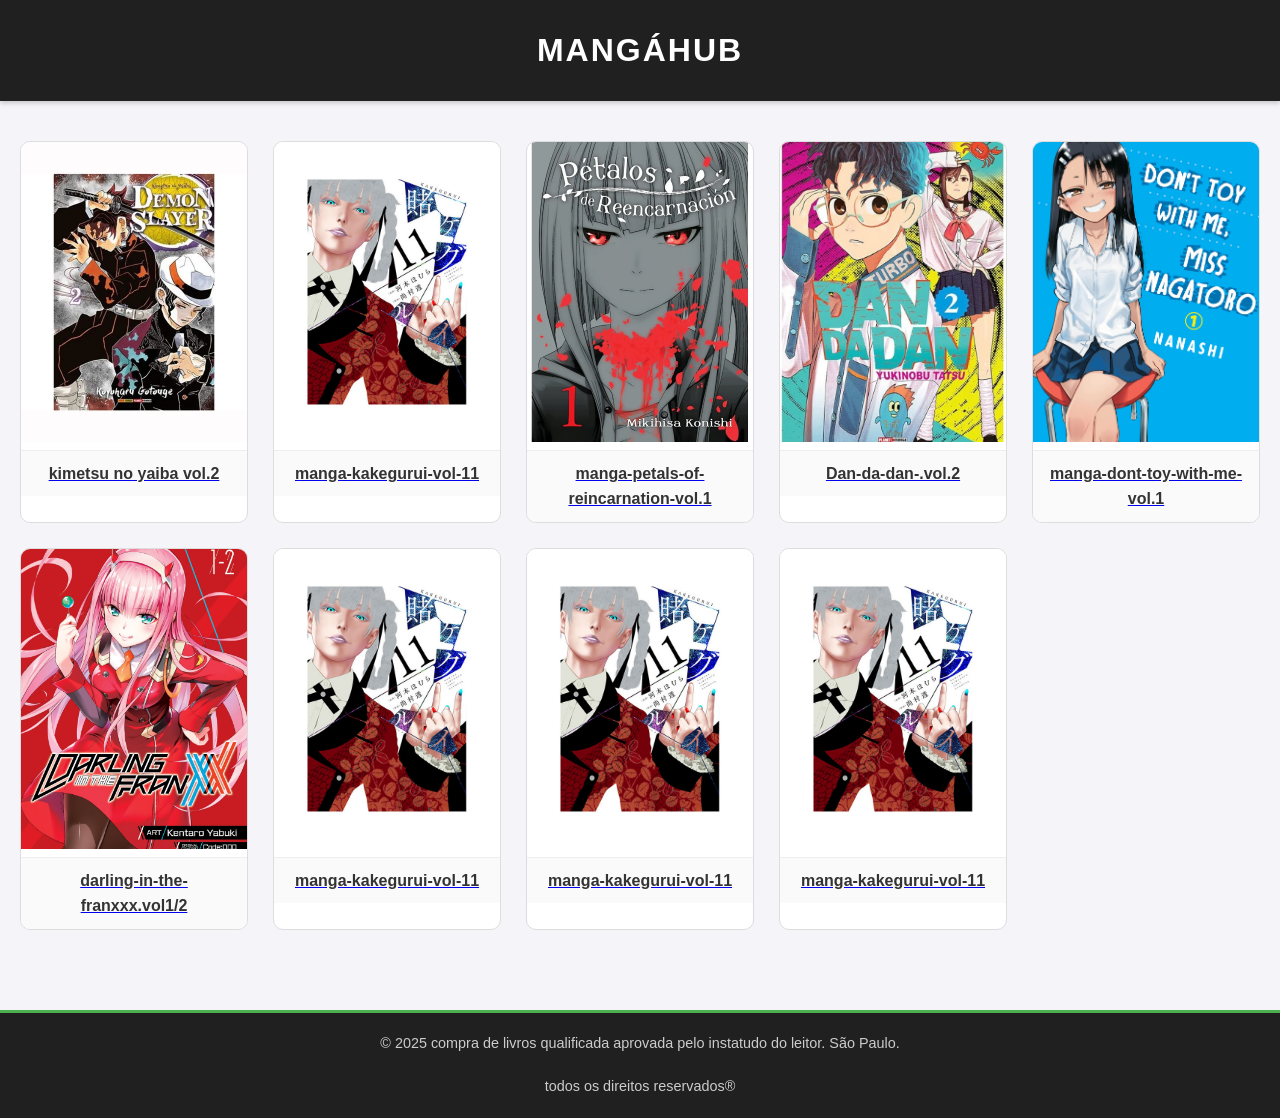
==== index.html @ 23abeed7 "loja de livros" ====
<!DOCTYPE html>
<html lang="pt-BR">
<head>
  <meta charset="UTF-8" />
  <meta name="viewport" content="width=device-width, initial-scale=1" />
  <title>MangáHub</title>
  <link rel="stylesheet" href="style.css" />
</head>
<body>
  <header>
    <h1>MangáHub</h1>
  </header>

  <main>
    <section class="lista-livros">
      <article class="livro">
        <a href="livro1.html">
          <img src="image/demon-slayer.webp" alt="Capa do livro Exemplo 1" />
          <h2>kimetsu no yaiba vol.2</h2>
        </a>
      </article>

      <article class="livro">
        <a href="livro2.html">
          <img src="image/manga-kakegurui-vol-11.jpg" alt="Capa do livro Exemplo 2" />
          <h2>manga-kakegurui-vol-11</h2>
        </a>
      </article>
      <article class="livro">
        <a href="livro3.html">
          <img src="image/1200.webp" alt="Capa do livro3" />
          <h2>manga-petals-of-reincarnation-vol.1</h2>
        </a>
      </article>
      <article class="livro">
        <a href="livro4.html">
          <img src="image/71JSvWXlVyL._AC_UL900_SR615,900_.jpg" alt="Capa do livro Exemplo 4" />
          <h2>Dan-da-dan-.vol.2</h2>
        </a>
      </article>
      <article class="livro">
        <a href="livro5.html">
          <img src="image/81kbB1p1AkL.jpg" alt="Capa do livro Exemplo 5" />
          <h2>manga-dont-toy-with-me-vol.1</h2>
        </a>
      </article>
      <article class="livro">
        <a href="livro6.html">
          <img src="image/81ecxwQEHLL.jpg" alt="Capa do livro Exemplo 6" />
          <h2>darling-in-the-franxxx.vol1/2</h2>
        </a>
      </article>
      <article class="livro">
        <a href="livro2.html">
          <img src="image/manga-kakegurui-vol-11.jpg" alt="Capa do livro Exemplo 2" />
          <h2>manga-kakegurui-vol-11</h2>
        </a>
      </article>
      <article class="livro">
        <a href="livro2.html">
          <img src="image/manga-kakegurui-vol-11.jpg" alt="Capa do livro Exemplo 2" />
          <h2>manga-kakegurui-vol-11</h2>
        </a>
      </article>
      <article class="livro">
        <a href="livro2.html">
          <img src="image/manga-kakegurui-vol-11.jpg" alt="Capa do livro Exemplo 2" />
          <h2>manga-kakegurui-vol-11</h2>
        </a>
      </article>
    </section>
  </main>

  <footer>
    <p>© 2025 compra de livros qualificada aprovada pelo instatudo do leitor. São Paulo. <br><br>todos os direitos reservados®</p>
  </footer>
</body>
</html>
---- style.css ----
/* RESET E CONFIGURAÇÕES GERAIS */
* {
  margin: 0;
  padding: 0;
  box-sizing: border-box;
}

body {
  font-family: "Poppins", Arial, sans-serif;
  background-color: #f4f4f9;
  color: #222;
  line-height: 1.6;
  padding: 0;
}

/* CABEÇALHO */
header {
  background-color: #202020;
  color: #fff;
  text-align: center;
  padding: 25px 10px;
  box-shadow: 0 2px 5px rgba(0, 0, 0, 0.2);
}

header h1 {
  font-size: 2rem;
  letter-spacing: 2px;
  text-transform: uppercase;
}

nav {
  margin-top: 10px;
}

nav a {
  color: #4caf50;
  font-weight: bold;
  text-decoration: none;
  margin: 0 10px;
  transition: color 0.3s;
}

nav a:hover {
  color: #76ff7a;
}

/* LISTA DE MANGÁS (INDEX.HTML) */
main {
  padding: 40px 20px;
}

.lista-livros {
  display: grid;
  grid-template-columns: repeat(auto-fit, minmax(200px, 1fr));
  gap: 25px;
  justify-items: center;
}

.livro {
  background-color: #fff;
  border: 1px solid #ddd;
  border-radius: 10px;
  overflow: hidden;
  text-align: center;
  transition: transform 0.3s, box-shadow 0.3s;
  width: 100%;
  max-width: 230px;
}

.livro:hover {
  transform: translateY(-5px);
  box-shadow: 0 5px 15px rgba(0, 0, 0, 0.15);
}

.livro img {
  width: 100%;
  height: 300px;
  object-fit: cover;
}

.livro h2 {
  font-size: 1rem;
  padding: 10px;
  color: #333;
  background-color: #fafafa;
  border-top: 1px solid #eee;
}

/* PÁGINA INDIVIDUAL DO LIVRO */
.detalhes-livro {
  display: flex;
  flex-wrap: wrap;
  gap: 30px;
  max-width: 900px;
  margin: 40px auto;
  background: #fff;
  padding: 25px;
  border-radius: 10px;
  border: 1px solid #ddd;
  box-shadow: 0 4px 10px rgba(0, 0, 0, 0.05);
  align-items: flex-start;
}

.detalhes-livro img {
  max-width: 350px;
  height: auto;
  border-radius: 8px;
  flex-shrink: 0;
}

.detalhes-info {
  flex: 1;
  display: flex;
  flex-direction: column;
}

.detalhes-info h2 {
  margin-bottom: 10px;
  color: #222;
}

.detalhes-info p {
  margin-bottom: 15px;
  font-size: 1rem;
  text-align: justify;
}

.preco {
  font-weight: bold;
  color: #222;
  margin-bottom: 15px;
  font-size: 1.1em;
}

.btn-comprar {
  padding: 12px 25px;
  background-color: #4caf50;
  color: white;
  border: none;
  border-radius: 6px;
  cursor: pointer;
  font-size: 1em;
  width: fit-content;
  transition: background-color 0.3s, transform 0.2s;
}

.btn-comprar:hover {
  background-color: #45a049;
  transform: scale(1.05);
}

/* RODAPÉ */
footer {
  background-color: #202020;
  color: #ccc;
  text-align: center;
  padding: 20px;
  margin-top: 40px;
  font-size: 0.9em;
  border-top: 3px solid #4caf50;
}

footer p {
  line-height: 1.5;
}

/* RESPONSIVIDADE */
@media (max-width: 768px) {
  header h1 {
    font-size: 1.6rem;
  }

  .detalhes-livro {
    flex-direction: column;
    text-align: center;
  }

  .detalhes-livro img {
    margin: 0 auto;
    max-width: 90%;
  }

  .btn-comprar {
    align-self: center;
  }
}
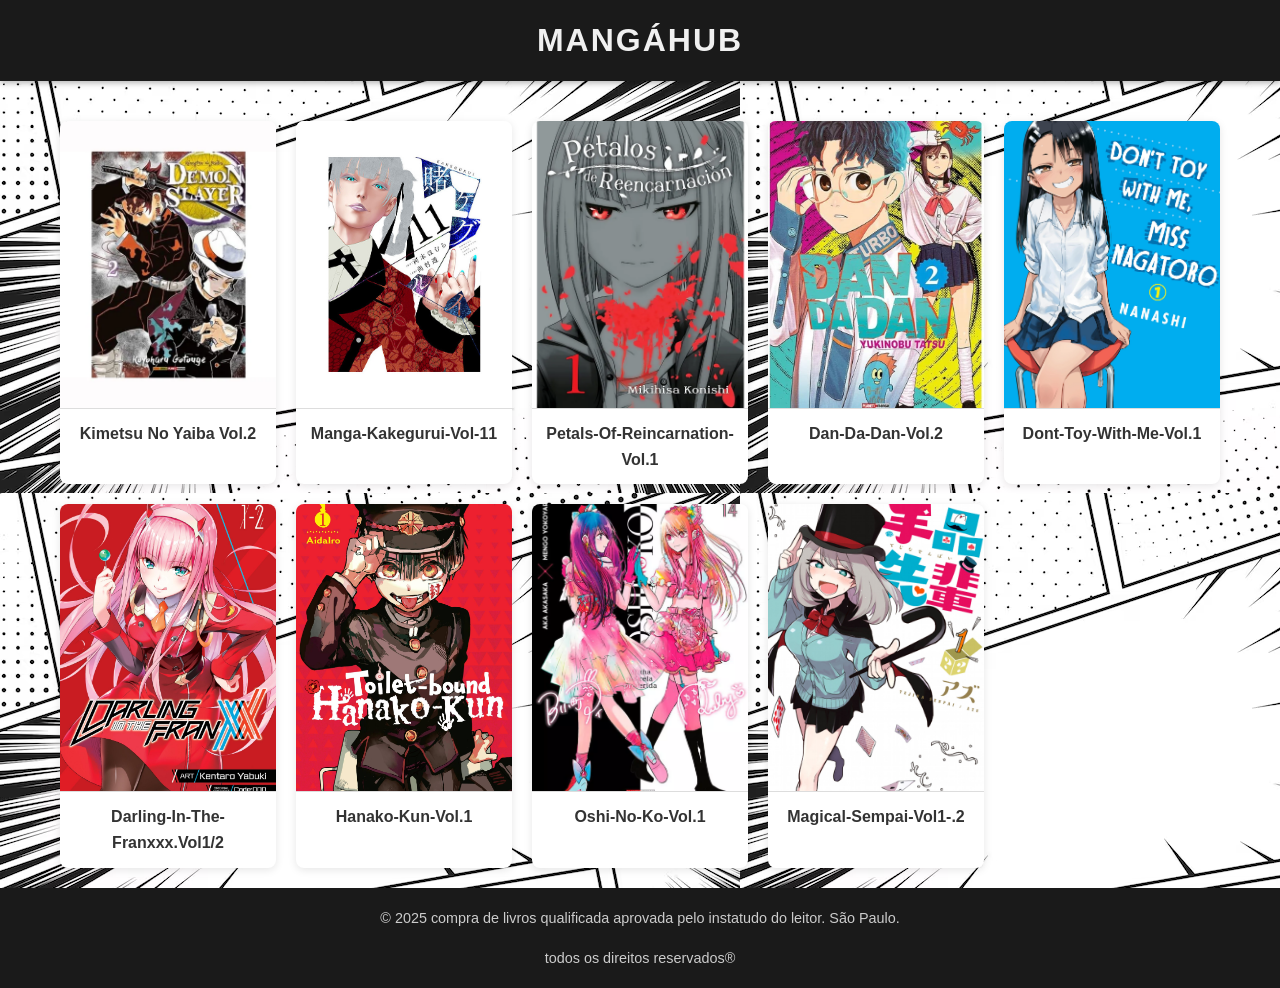
==== commit 610d5a26: "Add new manga volumes and update book details Added new images and HTML pages for Hanako-kun, Oshi N" ====
--- a/index.html
+++ b/index.html
@@ -29,19 +29,19 @@
       <article class="livro">
         <a href="livro3.html">
           <img src="image/1200.webp" alt="Capa do livro3" />
-          <h2>manga-petals-of-reincarnation-vol.1</h2>
+          <h2>petals-of-reincarnation-vol.1</h2>
         </a>
       </article>
       <article class="livro">
         <a href="livro4.html">
           <img src="image/71JSvWXlVyL._AC_UL900_SR615,900_.jpg" alt="Capa do livro Exemplo 4" />
-          <h2>Dan-da-dan-.vol.2</h2>
+          <h2>Dan-da-dan-vol.2</h2>
         </a>
       </article>
       <article class="livro">
         <a href="livro5.html">
           <img src="image/81kbB1p1AkL.jpg" alt="Capa do livro Exemplo 5" />
-          <h2>manga-dont-toy-with-me-vol.1</h2>
+          <h2>dont-toy-with-me-vol.1</h2>
         </a>
       </article>
       <article class="livro">
@@ -51,21 +51,21 @@
         </a>
       </article>
       <article class="livro">
-        <a href="livro2.html">
-          <img src="image/manga-kakegurui-vol-11.jpg" alt="Capa do livro Exemplo 2" />
-          <h2>manga-kakegurui-vol-11</h2>
+        <a href="livro7.html">
+          <img src="image/81or1erQnmL.jpg" alt="Capa do livro Exemplo 7" />
+          <h2>hanako-kun-vol.1</h2>
         </a>
       </article>
       <article class="livro">
-        <a href="livro2.html">
-          <img src="image/manga-kakegurui-vol-11.jpg" alt="Capa do livro Exemplo 2" />
-          <h2>manga-kakegurui-vol-11</h2>
+        <a href="livro8.html">
+          <img src="image/-S897-FWEBP.webp" alt="Capa do livro Exemplo 8" />
+          <h2>Oshi-No-Ko-vol.1</h2>
         </a>
       </article>
       <article class="livro">
-        <a href="livro2.html">
-          <img src="image/manga-kakegurui-vol-11.jpg" alt="Capa do livro Exemplo 2" />
-          <h2>manga-kakegurui-vol-11</h2>
+        <a href="livro9.html">
+          <img src="image/Magical_Sempai_volume_1_cover.jpg" alt="Capa do livro Exemplo 9" />
+          <h2>Magical-Sempai-Vol1-.2</h2>
         </a>
       </article>
     </section>
--- a/style.css
+++ b/style.css
@@ -1,186 +1,228 @@
-/* RESET E CONFIGURAÇÕES GERAIS */
+/* Reset básico e tipografia */
 * {
+  box-sizing: border-box;
   margin: 0;
   padding: 0;
-  box-sizing: border-box;
 }
 
 body {
-  font-family: "Poppins", Arial, sans-serif;
-  background-color: #f4f4f9;
+  font-family: 'Segoe UI', Tahoma, Geneva, Verdana, sans-serif;
+  background-color: #ffffff;
+  background-image: url(image/comic-book-panels-with-action-effect-cartoon-storyboard-style-frame-template-frame-retro-manga_1046402-462.jpg);
   color: #222;
   line-height: 1.6;
-  padding: 0;
-}
-
-/* CABEÇALHO */
+  min-height: 100vh;
+  display: flex;
+  flex-direction: column;
+}
+
+/* Container geral */
+main {
+  flex: 1;
+  padding: 20px;
+  max-width: 1200px;
+  margin: 0 auto;
+}
+
+/* Header */
 header {
-  background-color: #202020;
-  color: #fff;
-  text-align: center;
-  padding: 25px 10px;
-  box-shadow: 0 2px 5px rgba(0, 0, 0, 0.2);
+  background-color: #1a1a1a;
+  color: #f0f0f0;
+  padding: 15px 20px;
+  text-align: center;
+  box-shadow: 0 2px 6px rgba(0,0,0,0.3);
 }
 
 header h1 {
+  font-weight: 700;
   font-size: 2rem;
   letter-spacing: 2px;
   text-transform: uppercase;
 }
 
+/* Navegação (detalhes do livro) */
 nav {
   margin-top: 10px;
+  text-align: center;
 }
 
 nav a {
-  color: #4caf50;
-  font-weight: bold;
+  color: #ff0000;
   text-decoration: none;
-  margin: 0 10px;
-  transition: color 0.3s;
+  font-weight: 600;
+  transition: color 0.3s ease;
 }
 
 nav a:hover {
-  color: #76ff7a;
-}
-
-/* LISTA DE MANGÁS (INDEX.HTML) */
-main {
-  padding: 40px 20px;
-}
-
+  color: #ffffff;
+}
+
+/* Lista de livros */
 .lista-livros {
   display: grid;
-  grid-template-columns: repeat(auto-fit, minmax(200px, 1fr));
-  gap: 25px;
-  justify-items: center;
-}
-
+  grid-template-columns: repeat(auto-fit, minmax(180px, 1fr));
+  gap: 20px;
+  padding-top: 20px;
+}
+
+/* Cada livro */
 .livro {
-  background-color: #fff;
-  border: 1px solid #ddd;
-  border-radius: 10px;
+  background-color: white;
+  border-radius: 8px;
+  box-shadow: 0 2px 8px rgb(0 0 0 / 0.1);
   overflow: hidden;
-  text-align: center;
-  transition: transform 0.3s, box-shadow 0.3s;
-  width: 100%;
-  max-width: 230px;
+  transition: transform 0.3s ease, box-shadow 0.3s ease;
 }
 
 .livro:hover {
   transform: translateY(-5px);
-  box-shadow: 0 5px 15px rgba(0, 0, 0, 0.15);
+  box-shadow: 0 8px 20px rgb(0 0 0 / 0.15);
+}
+
+.livro a {
+  color: inherit;
+  text-decoration: none;
+  display: flex;
+  flex-direction: column;
+  height: 100%;
 }
 
 .livro img {
   width: 100%;
-  height: 300px;
+  height: auto;
+  aspect-ratio: 3/4;
   object-fit: cover;
+  display: block;
+  border-bottom: 1px solid #ddd;
+  transition: transform 0.3s ease;
+}
+
+.livro:hover img {
+  transform: scale(1.05);
 }
 
 .livro h2 {
   font-size: 1rem;
-  padding: 10px;
+  font-weight: 600;
+  padding: 12px 10px;
+  text-align: center;
+  text-transform: capitalize;
   color: #333;
-  background-color: #fafafa;
-  border-top: 1px solid #eee;
-}
-
-/* PÁGINA INDIVIDUAL DO LIVRO */
+}
+
+/* Página de detalhes do livro */
+
 .detalhes-livro {
   display: flex;
-  flex-wrap: wrap;
   gap: 30px;
+  background: white;
+  padding: 25px;
+  border-radius: 10px;
+  box-shadow: 0 4px 15px rgb(0 0 0 / 0.1);
   max-width: 900px;
   margin: 40px auto;
-  background: #fff;
-  padding: 25px;
-  border-radius: 10px;
-  border: 1px solid #ddd;
-  box-shadow: 0 4px 10px rgba(0, 0, 0, 0.05);
   align-items: flex-start;
+  flex-wrap: wrap;
 }
 
 .detalhes-livro img {
-  max-width: 350px;
+  max-width: 320px;
+  width: 100%;
   height: auto;
   border-radius: 8px;
   flex-shrink: 0;
+  box-shadow: 0 4px 10px rgb(0 0 0 / 0.1);
 }
 
 .detalhes-info {
   flex: 1;
   display: flex;
   flex-direction: column;
+  justify-content: space-between;
+  min-width: 280px;
 }
 
 .detalhes-info h2 {
-  margin-bottom: 10px;
+  font-size: 2rem;
+  margin-bottom: 15px;
   color: #222;
+  text-transform: capitalize;
 }
 
 .detalhes-info p {
-  margin-bottom: 15px;
-  font-size: 1rem;
-  text-align: justify;
+  font-size: 1.1rem;
+  color: #444;
+  margin-bottom: 25px;
+  line-height: 1.5;
 }
 
 .preco {
-  font-weight: bold;
-  color: #222;
-  margin-bottom: 15px;
-  font-size: 1.1em;
-}
-
+  font-weight: 700;
+  font-size: 1.25rem;
+  margin-bottom: 20px;
+  color: #4caf50;
+  
+}
+
+/* Botão comprar */
 .btn-comprar {
   padding: 12px 25px;
   background-color: #4caf50;
+  border: none;
+  border-radius: 8px;
   color: white;
-  border: none;
-  border-radius: 6px;
+  font-weight: 600;
+  font-size: 1.1rem;
   cursor: pointer;
-  font-size: 1em;
-  width: fit-content;
-  transition: background-color 0.3s, transform 0.2s;
-}
-
-.btn-comprar:hover {
-  background-color: #45a049;
-  transform: scale(1.05);
-}
-
-/* RODAPÉ */
+  align-self: flex-start;
+  transition: background-color 0.3s ease;
+  box-shadow: 0 4px 8px rgb(76 175 80 / 0.5);
+}
+
+.btn-comprar:hover,
+.btn-comprar:focus {
+  background-color: #388e3c;
+  box-shadow: 0 6px 12px rgb(56 142 60 / 0.7);
+  outline: none;
+}
+
+/* Footer */
 footer {
-  background-color: #202020;
+  background-color: #1a1a1a;
   color: #ccc;
   text-align: center;
-  padding: 20px;
-  margin-top: 40px;
-  font-size: 0.9em;
-  border-top: 3px solid #4caf50;
-}
-
-footer p {
-  line-height: 1.5;
-}
-
-/* RESPONSIVIDADE */
+  padding: 20px 15px;
+  font-size: 0.9rem;
+  margin-top: auto;
+  user-select: none;
+  line-height: 1.4;
+}
+
+/* Responsividade */
+
 @media (max-width: 768px) {
-  header h1 {
-    font-size: 1.6rem;
-  }
-
   .detalhes-livro {
     flex-direction: column;
+    align-items: center;
+    padding: 15px;
+  }
+
+  .detalhes-info {
+    width: 100%;
+    min-width: auto;
+  }
+
+  .detalhes-info h2 {
+    font-size: 1.6rem;
     text-align: center;
   }
 
-  .detalhes-livro img {
-    margin: 0 auto;
-    max-width: 90%;
+  .detalhes-info p {
+    font-size: 1rem;
   }
 
   .btn-comprar {
-    align-self: center;
-  }
-}
+    width: 100%;
+    text-align: center;
+  }
+}
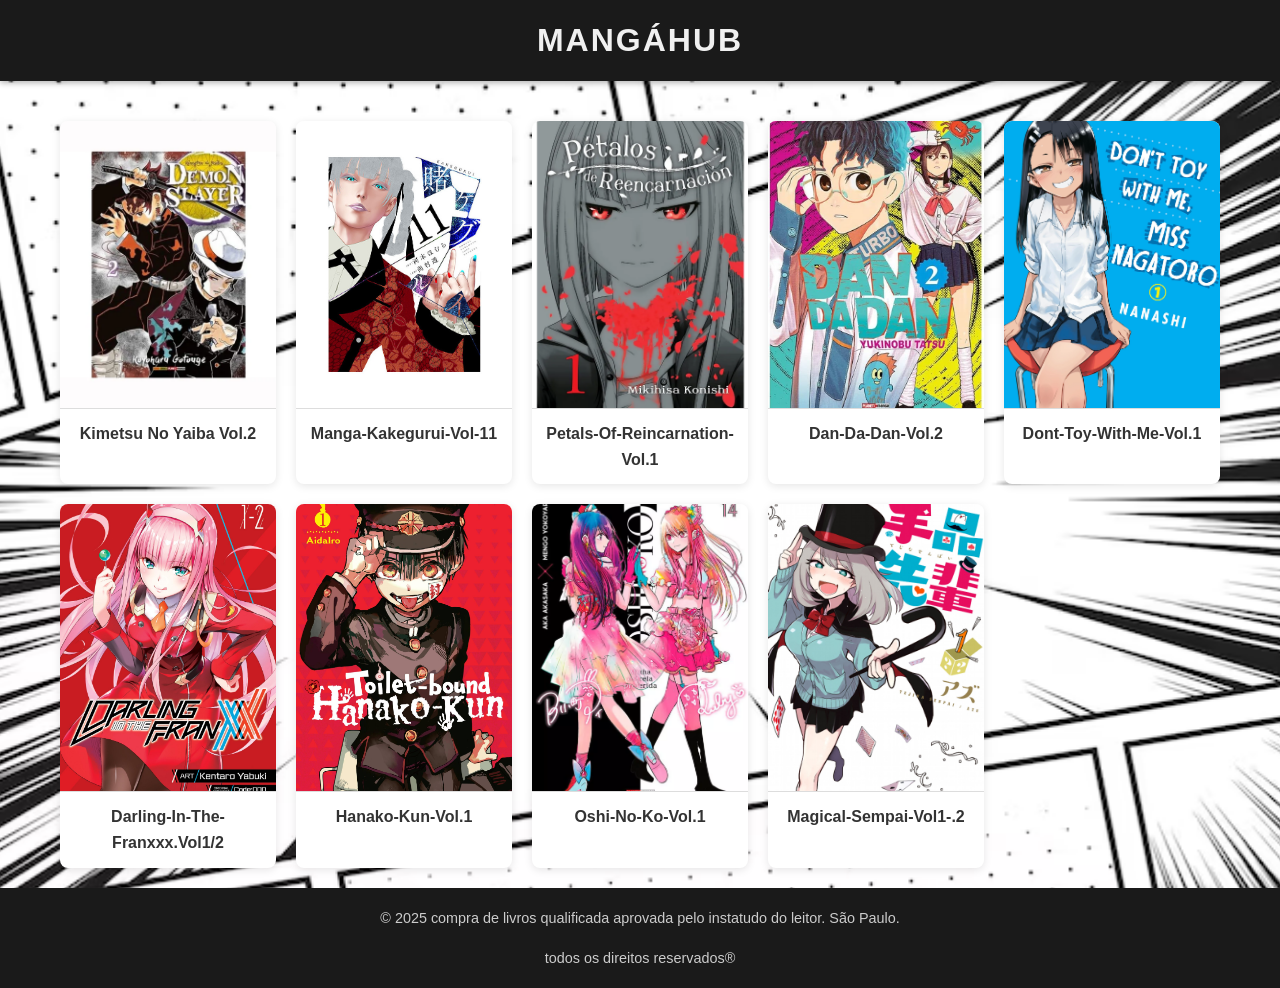
==== commit 43c44f00: "gay" ====
--- a/index.html
+++ b/index.html
@@ -4,6 +4,7 @@
   <meta charset="UTF-8" />
   <meta name="viewport" content="width=device-width, initial-scale=1" />
   <title>MangáHub</title>
+  <link rel="shortcut icon" href="https://cdn-icons-png.flaticon.com/512/1135/1135559.png">
   <link rel="stylesheet" href="style.css" />
 </head>
 <body>
--- a/style.css
+++ b/style.css
@@ -14,6 +14,9 @@
   min-height: 100vh;
   display: flex;
   flex-direction: column;
+  background-repeat: no-repeat;
+  background-size: cover;
+  background-position: center;
 }
 
 /* Container geral */
@@ -30,7 +33,7 @@
   color: #f0f0f0;
   padding: 15px 20px;
   text-align: center;
-  box-shadow: 0 2px 6px rgba(0,0,0,0.3);
+  box-shadow: 0 2px 6px rgba(0, 0, 0, 0.3);
 }
 
 header h1 {
@@ -161,7 +164,7 @@
   font-size: 1.25rem;
   margin-bottom: 20px;
   color: #4caf50;
-  
+
 }
 
 /* Botão comprar */
@@ -225,4 +228,4 @@
     width: 100%;
     text-align: center;
   }
-}
+}
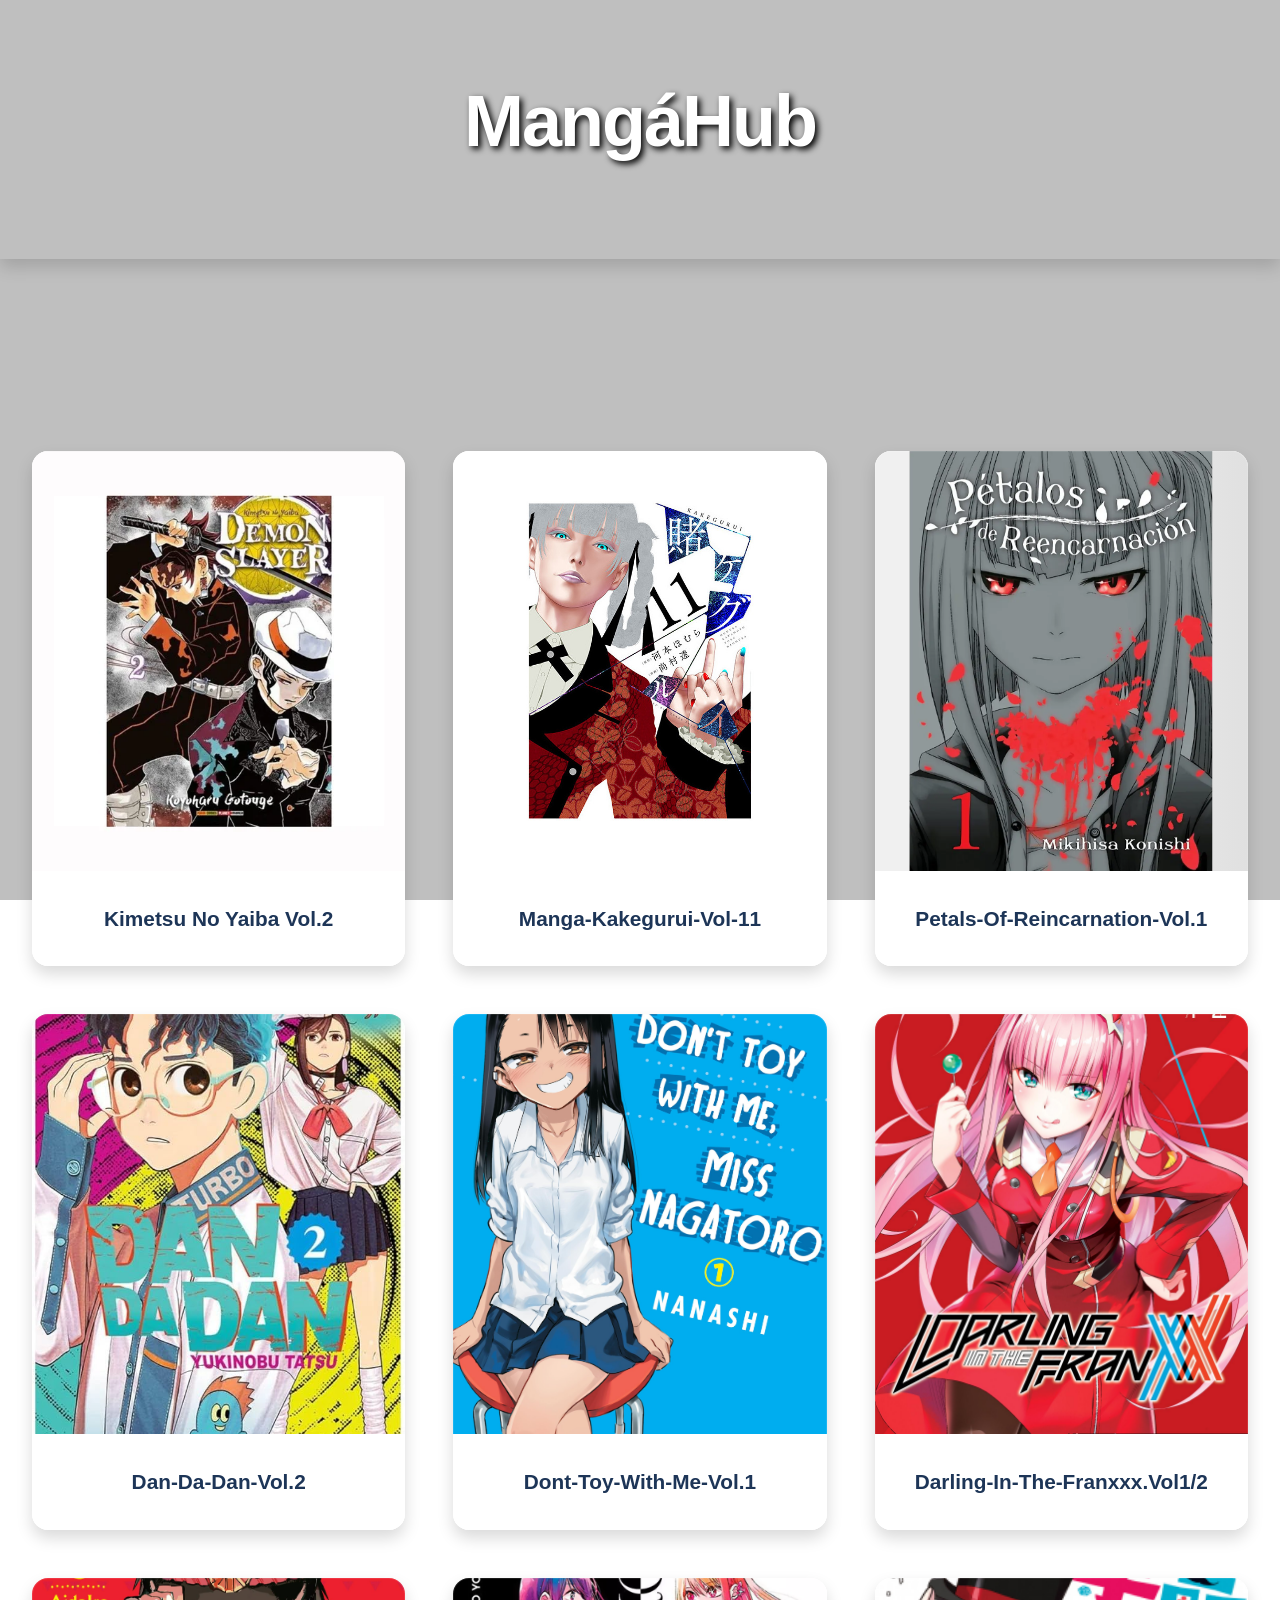
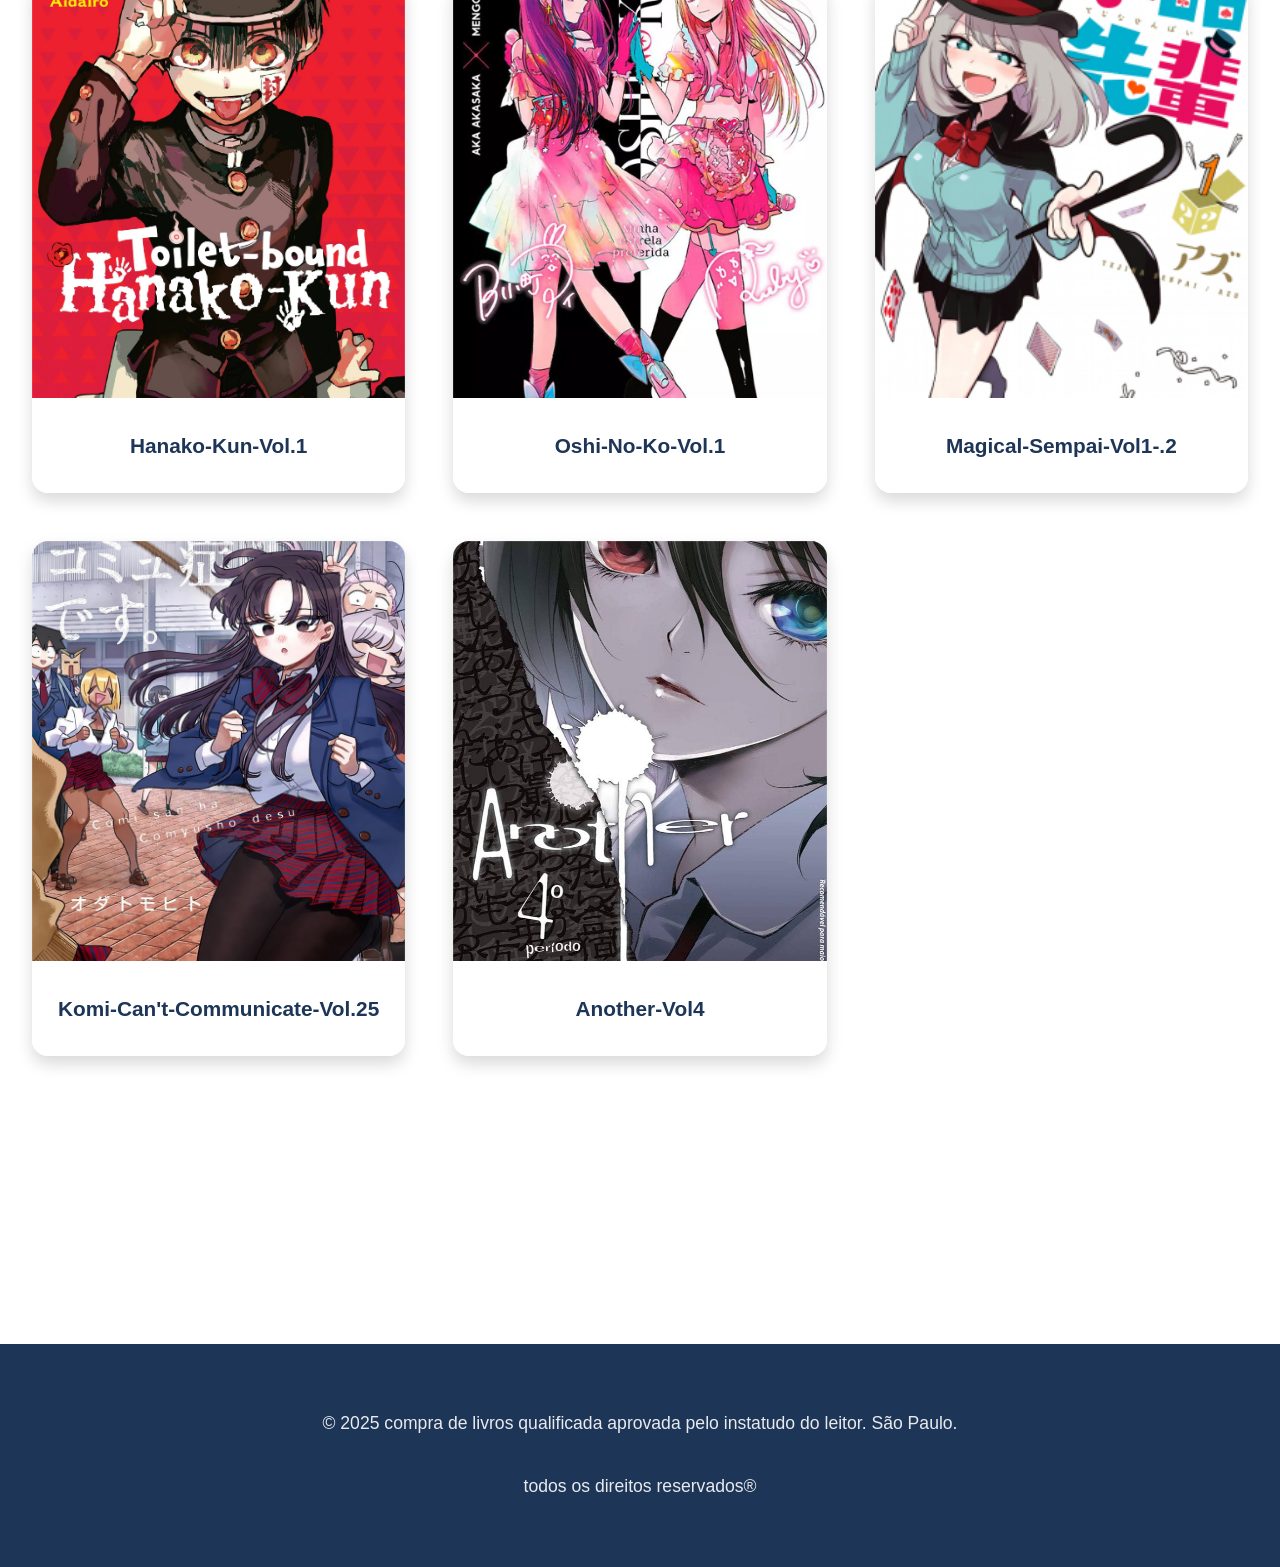
==== commit 75dabdd4: "livraria html aprimorado Added two new book articles to index.html for 'Komi-Can't-Communicate-vol.2" ====
--- a/index.html
+++ b/index.html
@@ -69,6 +69,18 @@
           <h2>Magical-Sempai-Vol1-.2</h2>
         </a>
       </article>
+      <article class="livro">
+        <a href="livro10.html">
+          <img src="image/FOLH0NXWUAkUcCQ.jpg" alt="Capa do livro Exemplo 10" />
+          <h2>Komi-Can't-Communicate-vol.25</h2>
+        </a>
+      </article>
+      <article class="livro">
+        <a href="livro11.html">
+          <img src="image/612uEdYSiJL._AC_UF1000,1000_QL80_ (1).jpg" alt="Capa do livro Exemplo 11" />
+          <h2>Another-vol4</h2>
+        </a>
+      </article>
     </section>
   </main>
 
--- a/style.css
+++ b/style.css
@@ -1,231 +1,446 @@
-/* Reset básico e tipografia */
+/* Reset e configurações base */
 * {
-  box-sizing: border-box;
   margin: 0;
   padding: 0;
+  box-sizing: border-box;
+}
+
+:root {
+  --primary-color: #e63946;
+  --secondary-color: #1d3557;
+  --accent-color: #a8dadc;
+  --background-color: #f1faee;
+  --text-color: #293241;
+  --light-gray: #f8f9fa;
+  --border-radius: 16px;
+  --shadow: 0 8px 16px rgba(0, 0, 0, 0.15);
+  --transition: all 0.3s ease;
+  --section-spacing: 6rem;
 }
 
 body {
+  background: 
+    linear-gradient(rgba(0, 0, 0, 0.25), rgba(0, 0, 0, 0.25)),
+    url(https://blogger.googleusercontent.com/img/b/R29vZ2xl/AVvXsEi1J3SOX7n0ArsGRoAf4HuJsmRhJgrZQiDslOmJSmiDGtmUJfZW1gud4e7hW7abxtKqPnkOf0MXQqJ3sVTRwAnvlup7p6KzJHzXGRaTucr5k1dav6OJky5NXUJm35AZ61DW7Umoo3oIInGl/s1600/nnurarihyon-no-mago-3380735.jpg);
+  background-size: cover;
+  background-position: center;
+  background-attachment: fixed;
   font-family: 'Segoe UI', Tahoma, Geneva, Verdana, sans-serif;
-  background-color: #ffffff;
-  background-image: url(image/comic-book-panels-with-action-effect-cartoon-storyboard-style-frame-template-frame-retro-manga_1046402-462.jpg);
-  color: #222;
   line-height: 1.6;
+  color: var(--text-color);
   min-height: 100vh;
   display: flex;
   flex-direction: column;
+}
+
+/* Header Expandido */
+header {
+  background-image: url(https://images-wixmp-ed30a86b8c4ca887773594c2.wixmp.com/f/1fe56053-597e-45b3-a3b1-f26197574147/deb1dq7-6605a031-5944-49cc-8beb-dba5e8284c4a.gif?token=eyJ0eXAiOiJKV1QiLCJhbGciOiJIUzI1NiJ9.[base64].QauebzGlSfy161JK86WvKTuhXb3OfmoXKdV7rOy-I8Y);
   background-repeat: no-repeat;
   background-size: cover;
   background-position: center;
-}
-
-/* Container geral */
+  color: white;
+  padding: 4rem 0;
+  text-align: center;
+  box-shadow: var(--shadow);
+  position: relative;
+  overflow: hidden;
+  margin-bottom: var(--section-spacing);
+}
+
+header h1 {
+  font-size: 4.5rem;
+  font-weight: 800;
+  text-shadow: 3px 3px 6px rgba(0, 0, 0, 1);
+  position: relative;
+  letter-spacing: -2px;
+  margin-bottom: 1rem;
+}
+
+/* Main Content Expandido */
 main {
   flex: 1;
-  padding: 20px;
-  max-width: 1200px;
+  padding: 4rem 2rem;
+  max-width: 1400px;
   margin: 0 auto;
-}
-
-/* Header */
-header {
-  background-color: #1a1a1a;
-  color: #f0f0f0;
-  padding: 15px 20px;
-  text-align: center;
-  box-shadow: 0 2px 6px rgba(0, 0, 0, 0.3);
-}
-
-header h1 {
-  font-weight: 700;
-  font-size: 2rem;
-  letter-spacing: 2px;
-  text-transform: uppercase;
-}
-
-/* Navegação (detalhes do livro) */
-nav {
-  margin-top: 10px;
-  text-align: center;
-}
-
-nav a {
-  color: #ff0000;
-  text-decoration: none;
-  font-weight: 600;
-  transition: color 0.3s ease;
-}
-
-nav a:hover {
-  color: #ffffff;
-}
-
-/* Lista de livros */
+  width: 100%;
+}
+
+/* Section Principal Expandida */
 .lista-livros {
   display: grid;
-  grid-template-columns: repeat(auto-fit, minmax(180px, 1fr));
-  gap: 20px;
-  padding-top: 20px;
-}
-
-/* Cada livro */
+  grid-template-columns: repeat(auto-fill, minmax(320px, 1fr));
+  gap: 3rem;
+  padding: 2rem 0;
+  margin-bottom: var(--section-spacing);
+}
+
+/* Cards de Livros Expandidos */
 .livro {
-  background-color: white;
-  border-radius: 8px;
-  box-shadow: 0 2px 8px rgb(0 0 0 / 0.1);
+  background: white;
+  border-radius: var(--border-radius);
+  box-shadow: var(--shadow);
+  transition: var(--transition);
   overflow: hidden;
-  transition: transform 0.3s ease, box-shadow 0.3s ease;
+  position: relative;
+  min-height: 500px;
+  display: flex;
+  flex-direction: column;
+}
+
+.livro::before {
+  content: '';
+  position: absolute;
+  top: 0;
+  left: 0;
+  right: 0;
+  height: 6px;
+  background: linear-gradient(90deg, var(--primary-color), var(--accent-color));
+  transform: scaleX(0);
+  transition: transform 0.4s ease;
+  z-index: 2;
 }
 
 .livro:hover {
-  transform: translateY(-5px);
-  box-shadow: 0 8px 20px rgb(0 0 0 / 0.15);
+  transform: translateY(-12px) scale(1.02);
+  box-shadow: 0 20px 40px rgba(0, 0, 0, 0.2);
+}
+
+.livro:hover::before {
+  transform: scaleX(1);
 }
 
 .livro a {
+  text-decoration: none;
   color: inherit;
-  text-decoration: none;
   display: flex;
   flex-direction: column;
   height: 100%;
+  flex: 1;
 }
 
 .livro img {
   width: 100%;
-  height: auto;
-  aspect-ratio: 3/4;
+  height: 420px;
   object-fit: cover;
-  display: block;
-  border-bottom: 1px solid #ddd;
-  transition: transform 0.3s ease;
+  transition: var(--transition);
+  background: var(--light-gray);
+  flex-shrink: 0;
 }
 
 .livro:hover img {
-  transform: scale(1.05);
+  transform: scale(1.08);
 }
 
 .livro h2 {
-  font-size: 1rem;
-  font-weight: 600;
-  padding: 12px 10px;
-  text-align: center;
+  padding: 2rem 1.5rem;
+  font-size: 1.3rem;
+  font-weight: 700;
+  text-align: center;
+  color: var(--secondary-color);
+  line-height: 1.5;
+  background: white;
   text-transform: capitalize;
-  color: #333;
-}
-
-/* Página de detalhes do livro */
-
-.detalhes-livro {
-  display: flex;
-  gap: 30px;
-  background: white;
-  padding: 25px;
-  border-radius: 10px;
-  box-shadow: 0 4px 15px rgb(0 0 0 / 0.1);
-  max-width: 900px;
-  margin: 40px auto;
-  align-items: flex-start;
-  flex-wrap: wrap;
-}
-
-.detalhes-livro img {
-  max-width: 320px;
-  width: 100%;
-  height: auto;
-  border-radius: 8px;
-  flex-shrink: 0;
-  box-shadow: 0 4px 10px rgb(0 0 0 / 0.1);
-}
-
-.detalhes-info {
   flex: 1;
   display: flex;
-  flex-direction: column;
-  justify-content: space-between;
-  min-width: 280px;
-}
-
-.detalhes-info h2 {
-  font-size: 2rem;
-  margin-bottom: 15px;
-  color: #222;
-  text-transform: capitalize;
-}
-
-.detalhes-info p {
+  align-items: center;
+  justify-content: center;
+  margin: 0;
+}
+
+/* Novas Sections Adicionais */
+.hero-section {
+  background: linear-gradient(135deg, var(--secondary-color), #457b9d);
+  color: white;
+  padding: 8rem 2rem;
+  text-align: center;
+  margin-bottom: var(--section-spacing);
+  border-radius: var(--border-radius);
+  position: relative;
+  overflow: hidden;
+}
+
+.hero-content {
+  max-width: 800px;
+  margin: 0 auto;
+  position: relative;
+  z-index: 2;
+}
+
+.hero-section h2 {
+  font-size: 3.5rem;
+  font-weight: 700;
+  margin-bottom: 1.5rem;
+  text-shadow: 2px 2px 4px rgba(0, 0, 0, 0.3);
+}
+
+.hero-section p {
+  font-size: 1.4rem;
+  margin-bottom: 2.5rem;
+  opacity: 0.9;
+  line-height: 1.8;
+}
+
+.cta-button {
+  display: inline-block;
+  background: var(--primary-color);
+  color: white;
+  padding: 1.2rem 3rem;
+  border-radius: 50px;
+  text-decoration: none;
+  font-weight: 600;
+  font-size: 1.2rem;
+  transition: var(--transition);
+  text-transform: uppercase;
+  letter-spacing: 1px;
+}
+
+.cta-button:hover {
+  background: #d00000;
+  transform: translateY(-3px);
+  box-shadow: 0 10px 20px rgba(0, 0, 0, 0.2);
+}
+
+/* Section de Destaques */
+.destaques {
+  padding: 6rem 2rem;
+  background: var(--light-gray);
+  margin-bottom: var(--section-spacing);
+  border-radius: var(--border-radius);
+}
+
+.destaques h2 {
+  text-align: center;
+  font-size: 3rem;
+  margin-bottom: 4rem;
+  color: var(--secondary-color);
+  font-weight: 700;
+}
+
+/* Section Sobre */
+.sobre-section {
+  padding: 6rem 2rem;
+  background: white;
+  margin-bottom: var(--section-spacing);
+  border-radius: var(--border-radius);
+  box-shadow: var(--shadow);
+}
+
+.sobre-content {
+  max-width: 1000px;
+  margin: 0 auto;
+  text-align: center;
+}
+
+.sobre-section h2 {
+  font-size: 3rem;
+  margin-bottom: 2rem;
+  color: var(--secondary-color);
+}
+
+.sobre-section p {
+  font-size: 1.3rem;
+  line-height: 1.8;
+  color: var(--text-color);
+  margin-bottom: 2rem;
+}
+
+/* Footer Expandido */
+footer {
+  background: var(--secondary-color);
+  color: white;
+  text-align: center;
+  padding: 4rem 2rem;
+  margin-top: var(--section-spacing);
+}
+
+footer p {
+  max-width: 800px;
+  margin: 0 auto;
+  line-height: 1.8;
   font-size: 1.1rem;
-  color: #444;
-  margin-bottom: 25px;
-  line-height: 1.5;
-}
-
-.preco {
-  font-weight: 700;
-  font-size: 1.25rem;
-  margin-bottom: 20px;
-  color: #4caf50;
-
-}
-
-/* Botão comprar */
-.btn-comprar {
-  padding: 12px 25px;
-  background-color: #4caf50;
-  border: none;
-  border-radius: 8px;
-  color: white;
-  font-weight: 600;
-  font-size: 1.1rem;
-  cursor: pointer;
-  align-self: flex-start;
-  transition: background-color 0.3s ease;
-  box-shadow: 0 4px 8px rgb(76 175 80 / 0.5);
-}
-
-.btn-comprar:hover,
-.btn-comprar:focus {
-  background-color: #388e3c;
-  box-shadow: 0 6px 12px rgb(56 142 60 / 0.7);
-  outline: none;
-}
-
-/* Footer */
-footer {
-  background-color: #1a1a1a;
-  color: #ccc;
-  text-align: center;
-  padding: 20px 15px;
-  font-size: 0.9rem;
-  margin-top: auto;
-  user-select: none;
-  line-height: 1.4;
-}
-
-/* Responsividade */
+  opacity: 0.9;
+}
+
+/* Responsividade para Sections Maiores */
+@media (max-width: 1200px) {
+  .lista-livros {
+    grid-template-columns: repeat(auto-fill, minmax(300px, 1fr));
+    gap: 2.5rem;
+  }
+
+  .livro img {
+    height: 380px;
+  }
+}
 
 @media (max-width: 768px) {
-  .detalhes-livro {
-    flex-direction: column;
-    align-items: center;
-    padding: 15px;
-  }
-
-  .detalhes-info {
-    width: 100%;
-    min-width: auto;
-  }
-
-  .detalhes-info h2 {
-    font-size: 1.6rem;
-    text-align: center;
-  }
-
-  .detalhes-info p {
-    font-size: 1rem;
-  }
-
-  .btn-comprar {
-    width: 100%;
-    text-align: center;
-  }
+  :root {
+    --section-spacing: 4rem;
+  }
+
+  header {
+    padding: 3rem 0;
+    margin-bottom: var(--section-spacing);
+  }
+
+  header h1 {
+    font-size: 3rem;
+  }
+
+  .hero-section {
+    padding: 5rem 1.5rem;
+  }
+
+  .hero-section h2 {
+    font-size: 2.5rem;
+  }
+
+  .hero-section p {
+    font-size: 1.2rem;
+  }
+
+  .lista-livros {
+    grid-template-columns: repeat(auto-fill, minmax(280px, 1fr));
+    gap: 2rem;
+  }
+
+  main {
+    padding: 3rem 1.5rem;
+  }
+
+  .livro img {
+    height: 350px;
+  }
+
+  .destaques h2,
+  .sobre-section h2 {
+    font-size: 2.5rem;
+  }
+}
+
+@media (max-width: 480px) {
+  :root {
+    --section-spacing: 3rem;
+  }
+
+  header h1 {
+    font-size: 2.5rem;
+  }
+
+  .hero-section h2 {
+    font-size: 2rem;
+  }
+
+  .lista-livros {
+    grid-template-columns: 1fr;
+    gap: 2rem;
+  }
+
+  .livro {
+    min-height: 450px;
+  }
+
+  .livro img {
+    height: 320px;
+  }
+
+  .livro h2 {
+    padding: 1.5rem 1rem;
+    font-size: 1.2rem;
+  }
+
+  .cta-button {
+    padding: 1rem 2rem;
+    font-size: 1.1rem;
+  }
+}
+
+/* Estados de foco para acessibilidade */
+.livro a:focus {
+  outline: 3px solid var(--accent-color);
+  outline-offset: 2px;
+}
+
+/* Loading state para imagens */
+.livro img {
+  background: linear-gradient(90deg, #f0f0f0 25%, #e0e0e0 50%, #f0f0f0 75%);
+  background-size: 200% 100%;
+  animation: loading 1.5s infinite;
+}
+
+@keyframes loading {
+  0% {
+    background-position: 200% 0;
+  }
+
+  100% {
+    background-position: -200% 0;
+  }
+}
+
+/* Efeitos de brilho e profundidade */
+.livro {
+  position: relative;
+}
+
+.livro::after {
+  content: '';
+  position: absolute;
+  top: 0;
+  left: 0;
+  right: 0;
+  bottom: 0;
+  border-radius: var(--border-radius);
+  box-shadow: inset 0 0 0 1px rgba(255, 255, 255, 0.1);
+  pointer-events: none;
+}
+
+/* Animação sutil para cards */
+@keyframes fadeInUp {
+  from {
+    opacity: 0;
+    transform: translateY(30px);
+  }
+
+  to {
+    opacity: 1;
+    transform: translateY(0);
+  }
+}
+
+.livro {
+  animation: fadeInUp 0.6s ease forwards;
+}
+
+.livro:nth-child(2) {
+  animation-delay: 0.1s;
+}
+
+.livro:nth-child(3) {
+  animation-delay: 0.2s;
+}
+
+.livro:nth-child(4) {
+  animation-delay: 0.3s;
+}
+
+.livro:nth-child(5) {
+  animation-delay: 0.4s;
+}
+
+.livro:nth-child(6) {
+  animation-delay: 0.5s;
+}
+
+.livro:nth-child(7) {
+  animation-delay: 0.6s;
+}
+
+.livro:nth-child(8) {
+  animation-delay: 0.7s;
+}
+
+.livro:nth-child(9) {
+  animation-delay: 0.8s;
 }
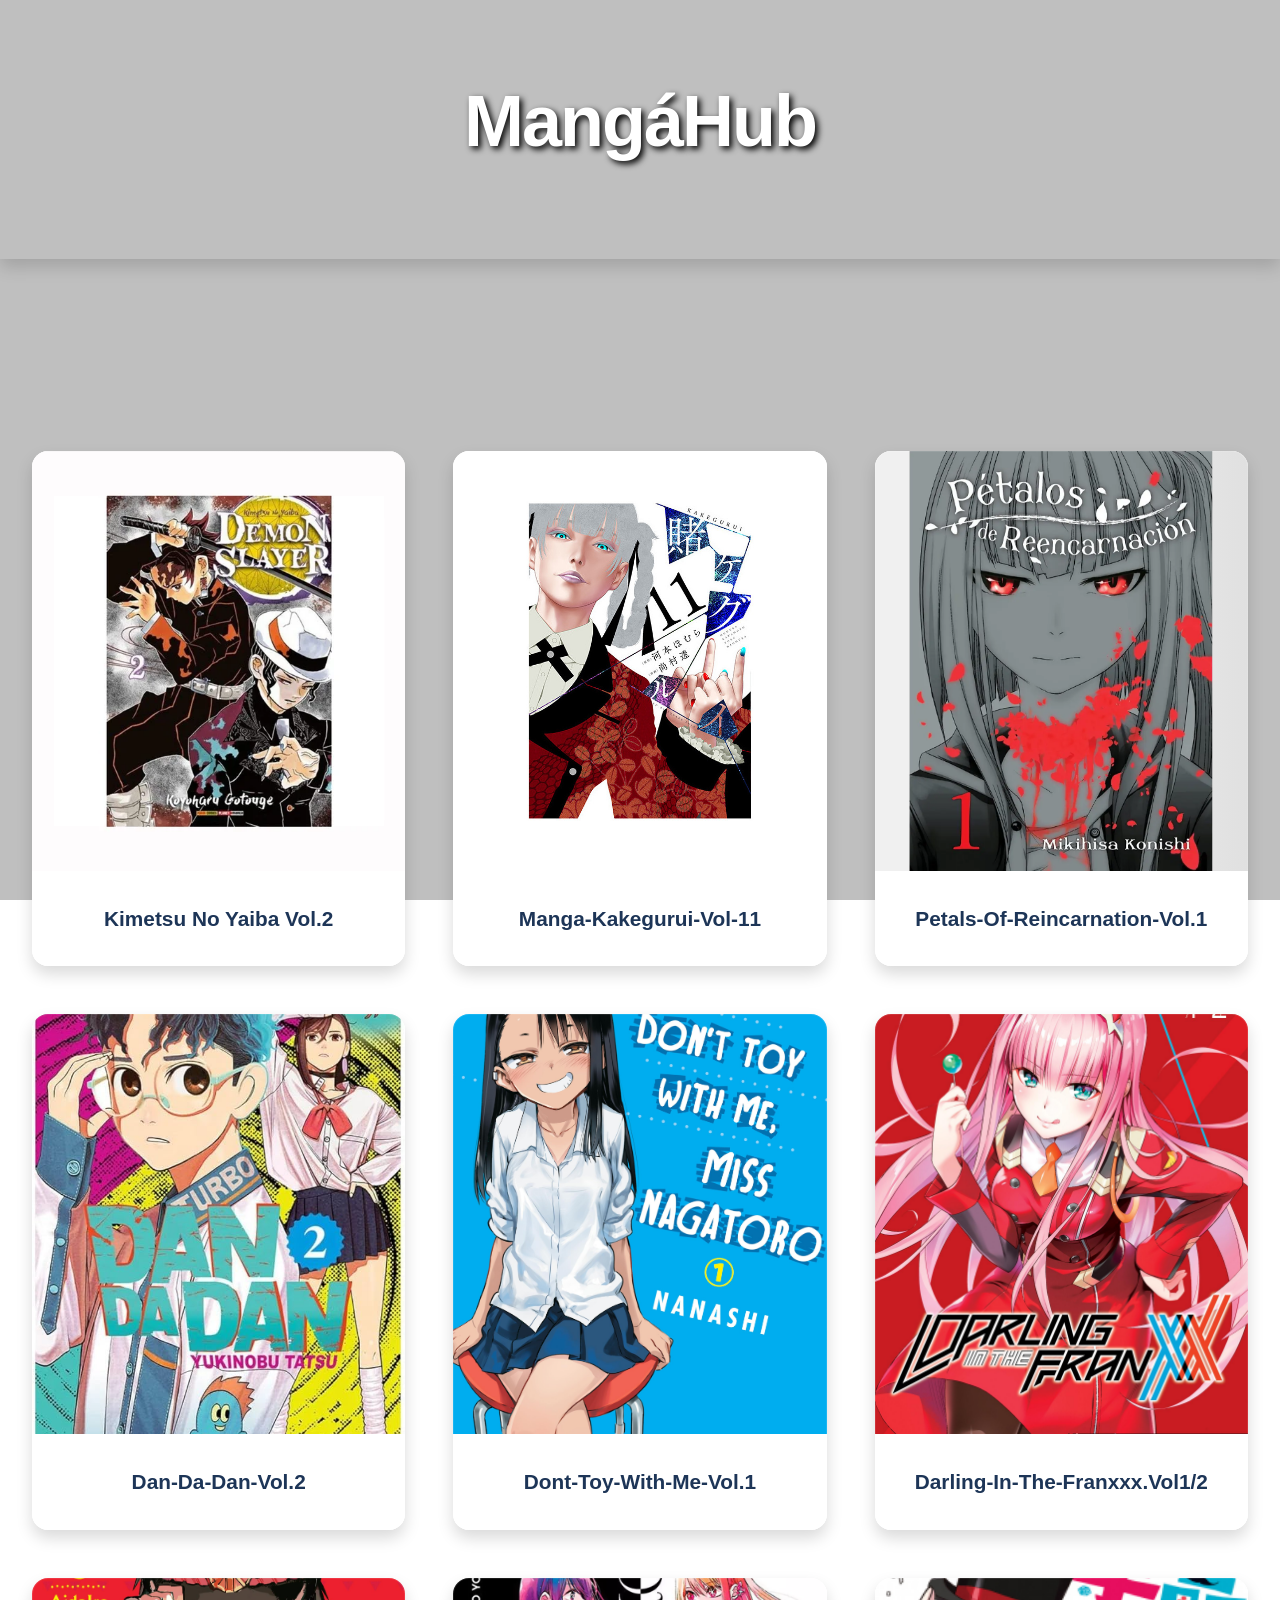
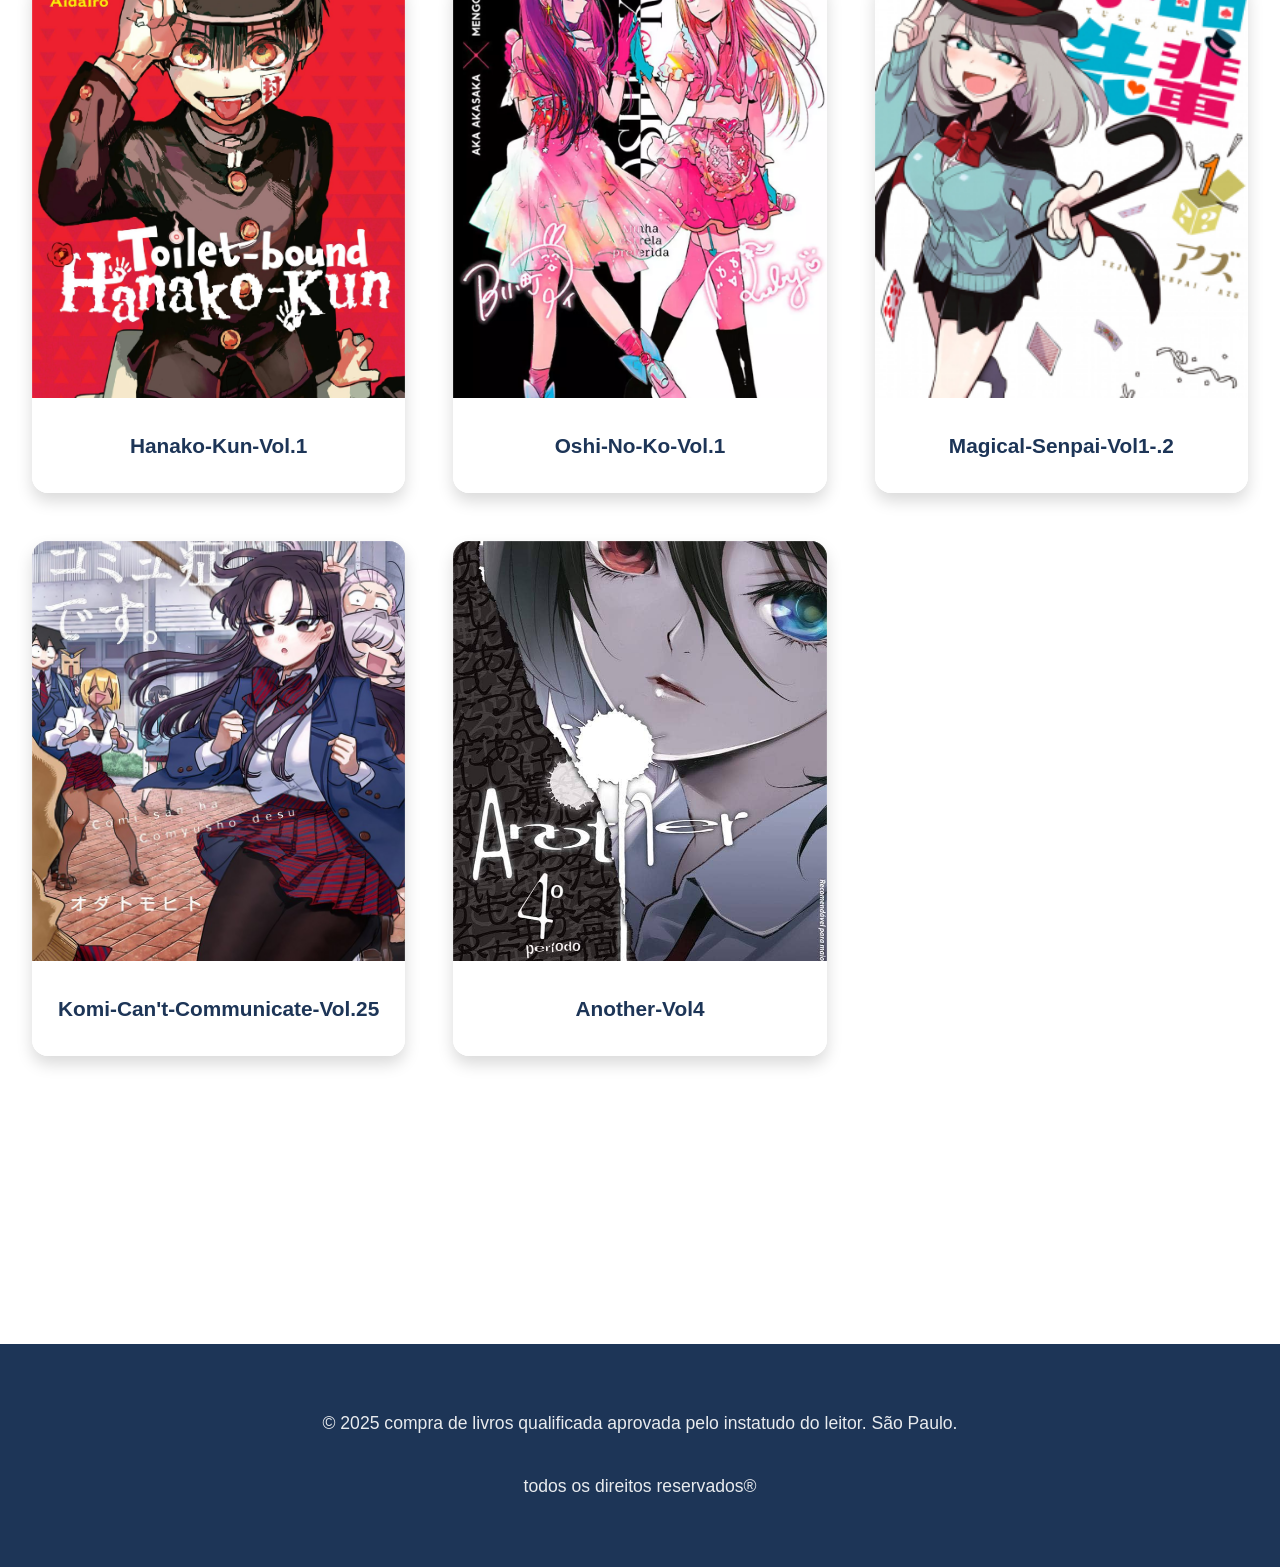
==== commit 00b2ce0c: "a" ====
--- a/index.html
+++ b/index.html
@@ -66,7 +66,7 @@
       <article class="livro">
         <a href="livro9.html">
           <img src="image/Magical_Sempai_volume_1_cover.jpg" alt="Capa do livro Exemplo 9" />
-          <h2>Magical-Sempai-Vol1-.2</h2>
+          <h2>Magical-Senpai-Vol1-.2</h2>
         </a>
       </article>
       <article class="livro">
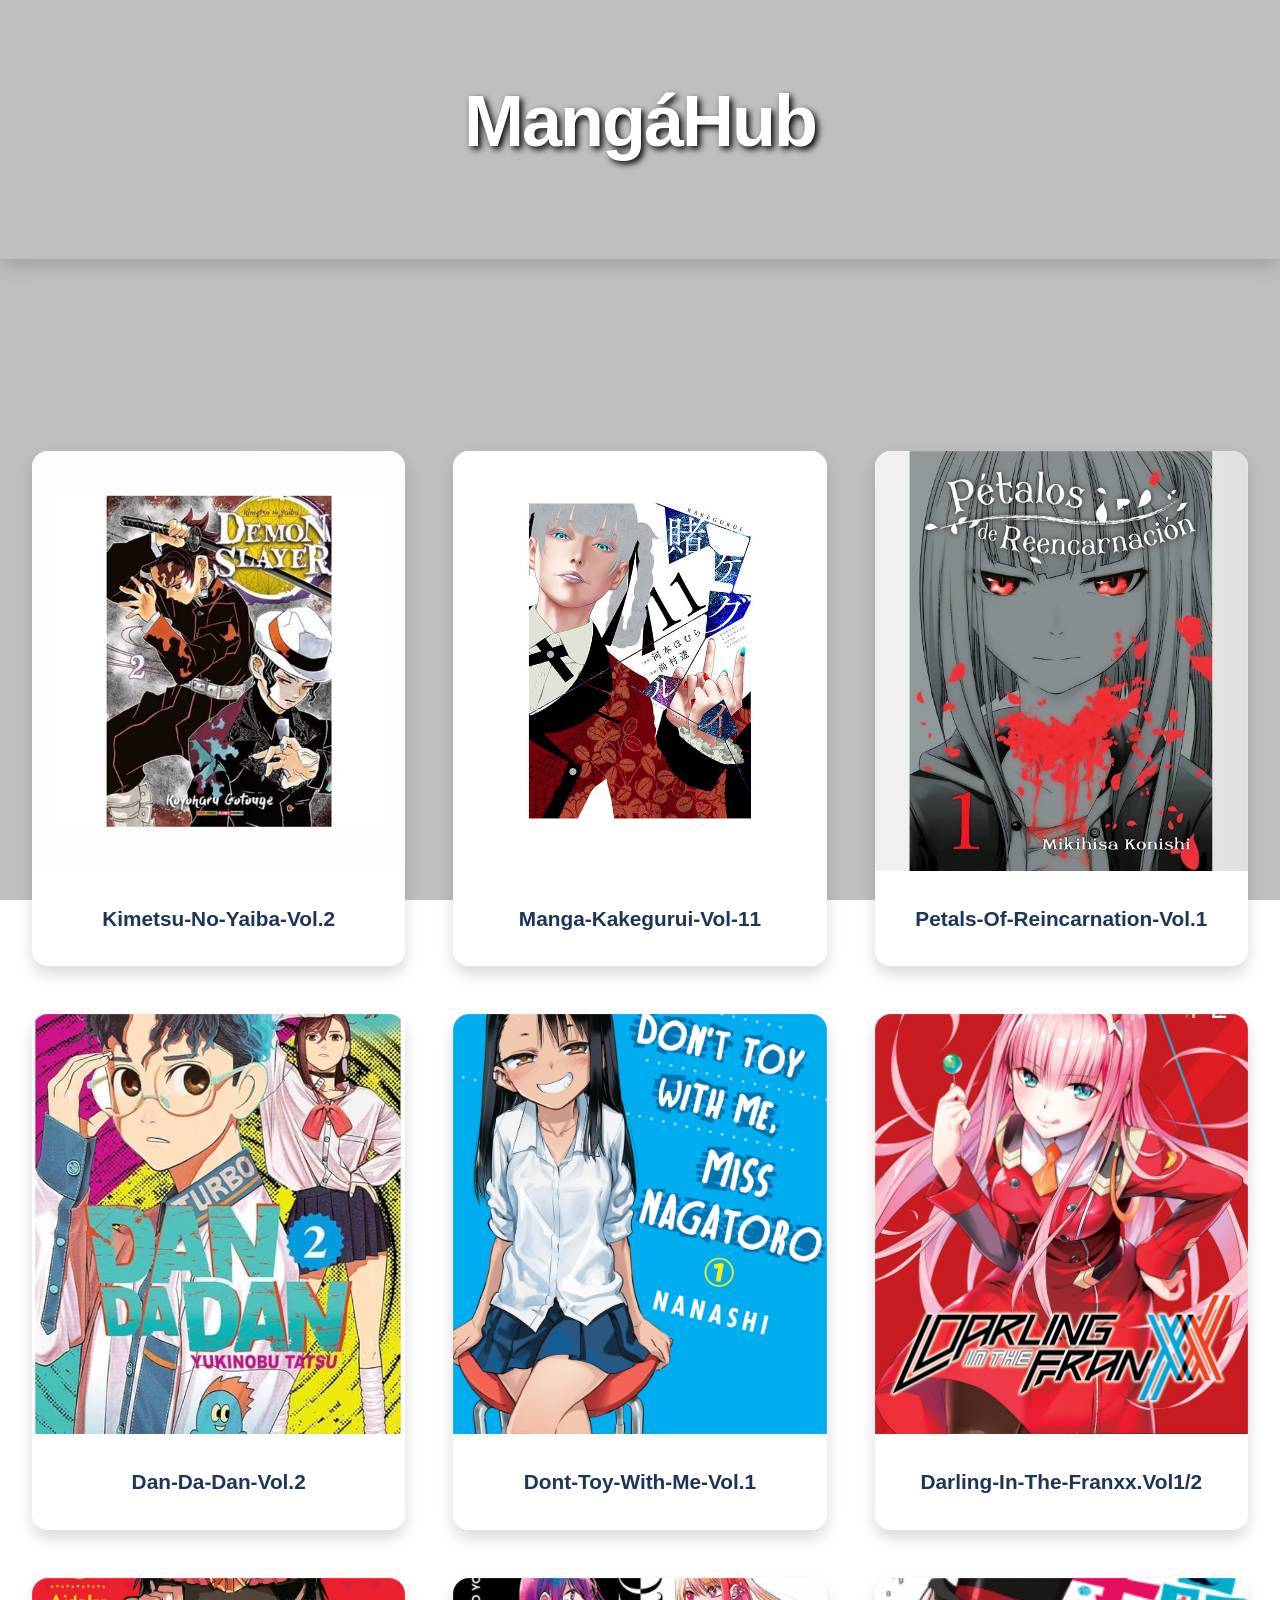
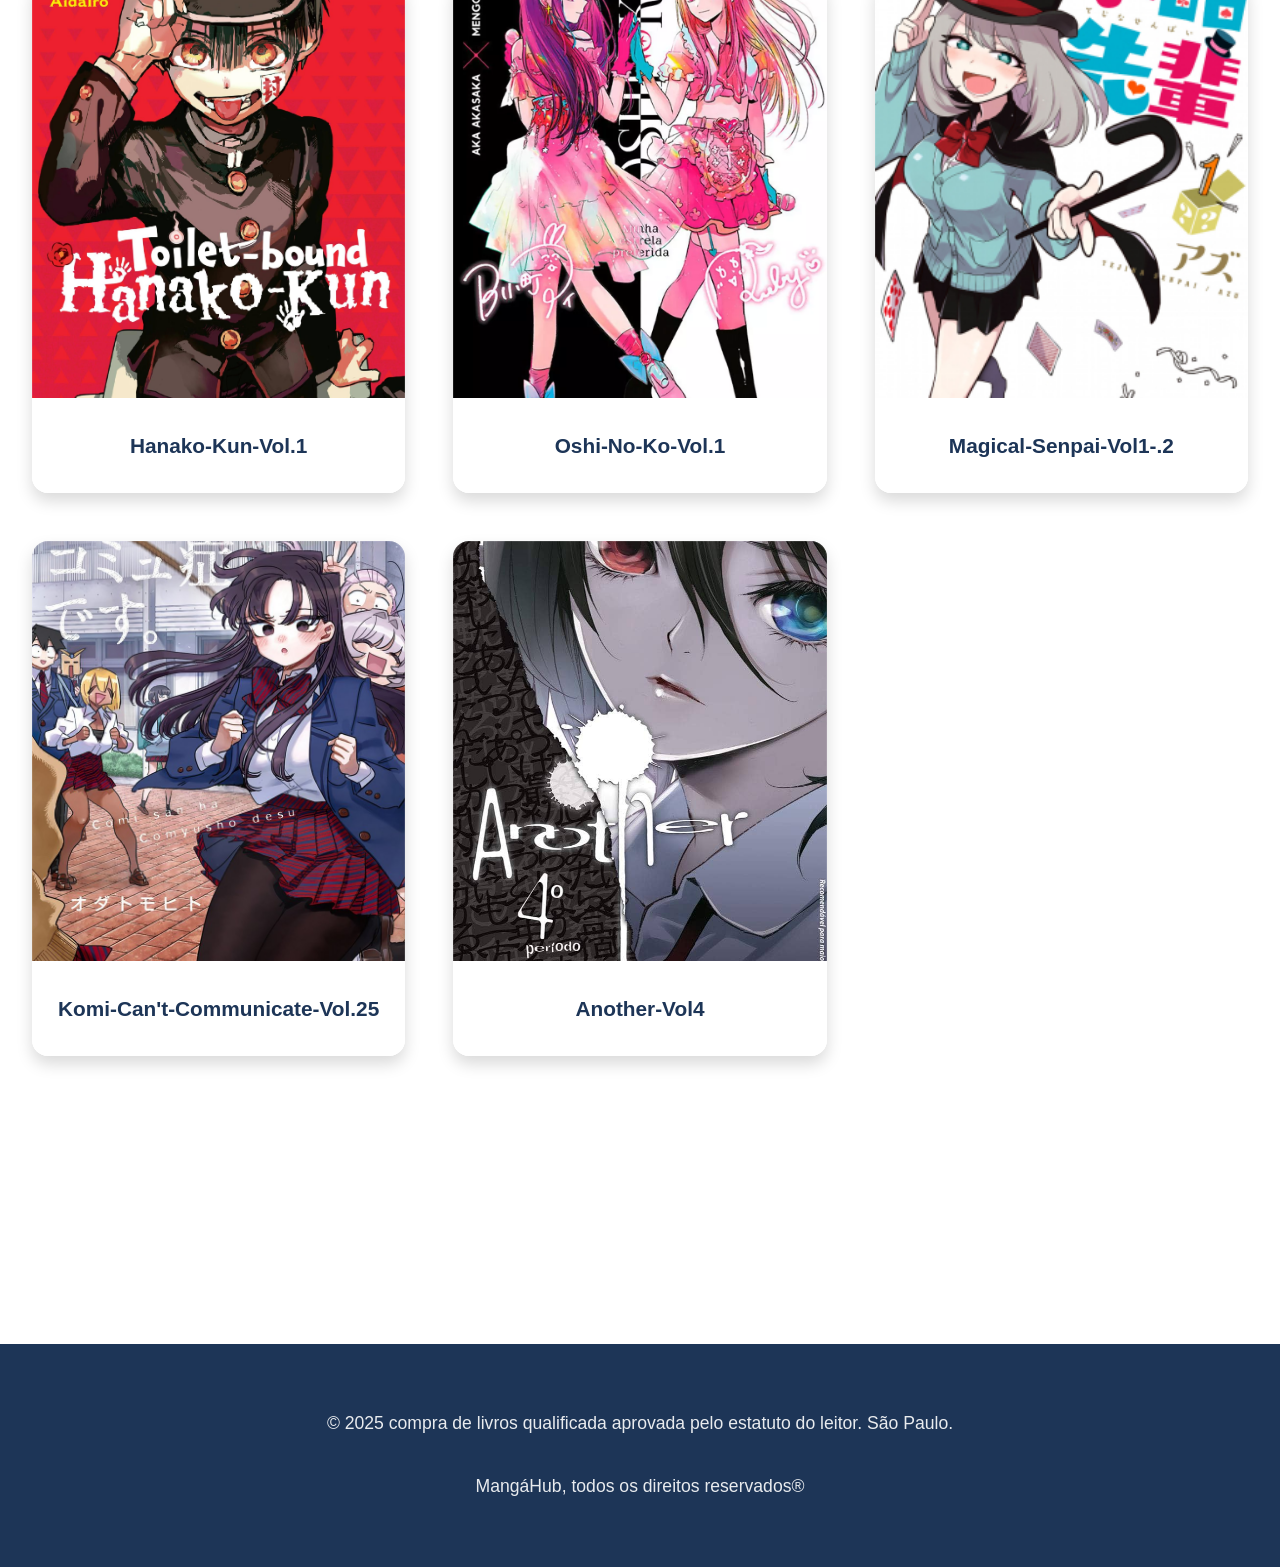
==== commit fb5ff072: "erros de ortografia" ====
--- a/index.html
+++ b/index.html
@@ -17,7 +17,7 @@
       <article class="livro">
         <a href="livro1.html">
           <img src="image/demon-slayer.webp" alt="Capa do livro Exemplo 1" />
-          <h2>kimetsu no yaiba vol.2</h2>
+          <h2>kimetsu-no-yaiba-vol.2</h2>
         </a>
       </article>
 
@@ -48,7 +48,7 @@
       <article class="livro">
         <a href="livro6.html">
           <img src="image/81ecxwQEHLL.jpg" alt="Capa do livro Exemplo 6" />
-          <h2>darling-in-the-franxxx.vol1/2</h2>
+          <h2>darling-in-the-franxx.vol1/2</h2>
         </a>
       </article>
       <article class="livro">
@@ -85,7 +85,7 @@
   </main>
 
   <footer>
-    <p>© 2025 compra de livros qualificada aprovada pelo instatudo do leitor. São Paulo. <br><br>todos os direitos reservados®</p>
+    <p>© 2025 compra de livros qualificada aprovada pelo estatuto do leitor. São Paulo. <br><br>MangáHub, todos os direitos reservados®</p>
   </footer>
 </body>
 </html>
